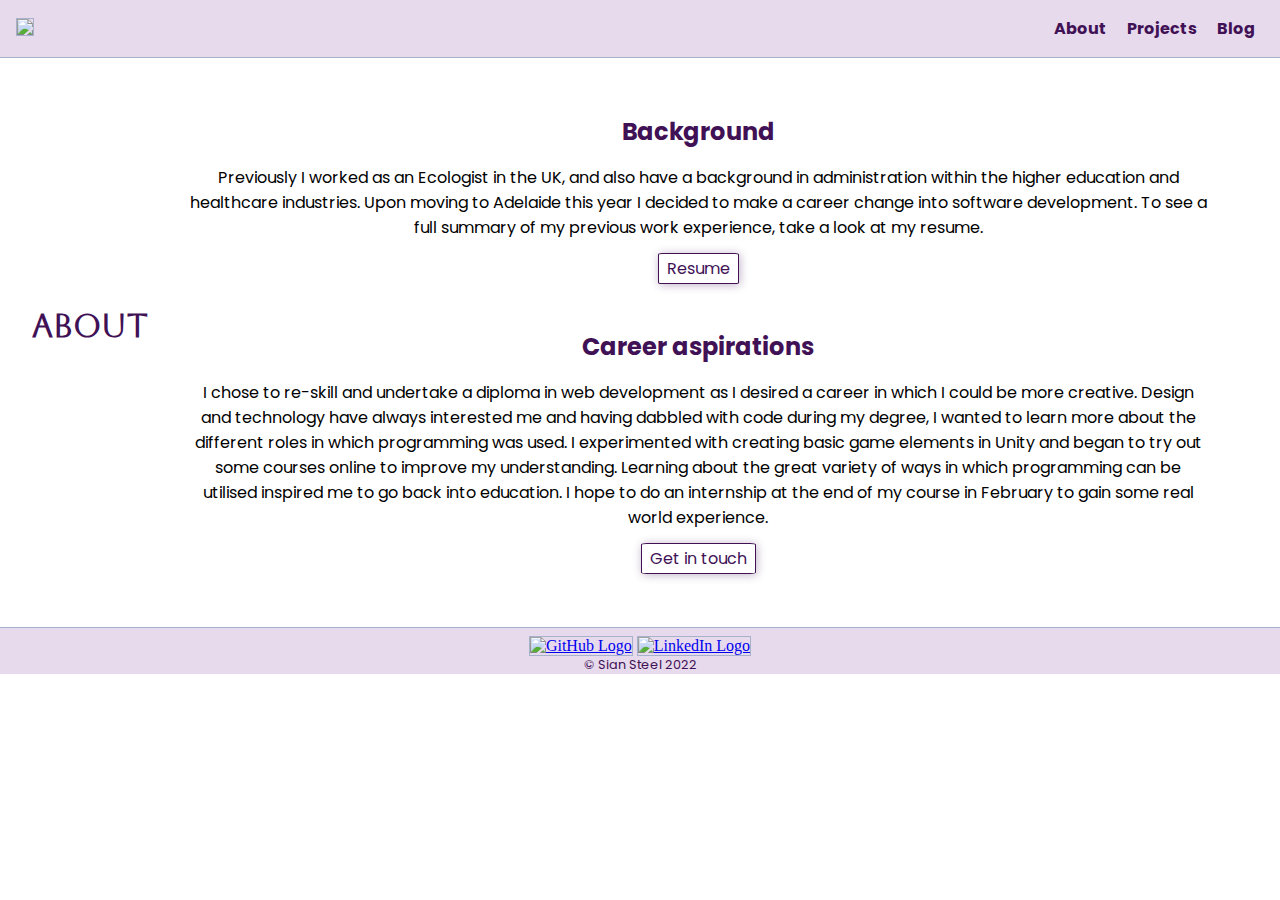
==== pages/about.html @ 1426b3cd "Fixed some layout errors in About and Projects, still issues with Blog" ====
<!DOCTYPE html>
<html lang="en">
<head>
    <meta charset="UTF-8">
    <meta http-equiv="X-UA-Compatible" content="IE=edge">
    <meta name="viewport" content="width=device-width, initial-scale=1.0">
    <title>About</title>
    <link rel="stylesheet" href="/styles/about.css">
</head>
<body>
    <!-- Header -->
    <header>
        <div>
            <a href="/index.html"><img id="logo" src="https://placekitten.com/80"/></a>
        </div>
        <!-- Navigation bar -->
        <nav>
            <a href="/pages/about.html">About</a>
            <a href="/pages/projects.html">Projects</a>
            <a href="/pages/blog.html">Blog</a>
        </nav>
    </header>
    <!-- Main content -->
    <main>
        <div id="title-img">
            <h1>About</h1>
            <img id="headshot-photo" src="https://placekitten.com/300" alt="">
        </div>
        <div id="content-text">
            <section>
                <h2>Background</h2>
                    <p>
                        Previously I worked as an Ecologist in the UK, and also have a background in administration within the higher education and healthcare industries. Upon moving to Adelaide this year I decided to make a career change into software development. To see a full summary of my previous work experience, take a look at my resume.
                    </p>
                    <a href="/assets/sian-steel-cv-2022.pdf" target="_blank" class="button">Resume</a>
            </section>
            <section>    
                <h2>Career aspirations</h2>
                    <p>
                        I chose to re-skill and undertake a diploma in web development as I desired a career in which I could be more creative. Design and technology have always interested me and having dabbled with code during my degree, I wanted to learn more about the different roles in which programming was used. I experimented with creating basic game elements in Unity and began to try out some courses online to improve my understanding. Learning about the great variety of ways in which programming can be utilised inspired me to go back into education. I hope to do an internship at the end of my course in February to gain some real world experience.                 
                    </p>
                    <a href="/index.html" class="button">Get in touch</a>
            </section>
        </div>
    </main>
    <!-- Footer section with social buttons -->
    <footer> 
        <div>
            <a href="https://github.com/Essteel"><img src="https://placekitten.com/50" alt="GitHub Logo"></a>
            <a href="https://www.linkedin.com/in/sian-steel-288700108/"><img src="https://placekitten.com/50" alt="LinkedIn Logo"></a>  
        </div>
        <p>&copy Sian Steel 2022</p>
    </footer>
</body>
</html>
---- styles/about.css ----
/* Import base styles from styles.css */
@import url(/styles/style.css);

/* Main */
h1 {
    padding-bottom: 1rem;
}

#headshot-photo {
    border-radius: 0;
}

section {
    padding-bottom: 2rem;
    text-align: center;
}

.button {
    color: #411156;
    text-decoration: none;
    border: 1px solid #411156;
    padding: 0.2rem 0.5rem;
    box-shadow: 1px 1px 10px #41115653;
    border-radius: 5%;
    margin-bottom: 1rem;
    font-family: 'Poppins', sans-serif;
}

.button:hover {
    background-color: #dbc0396b;
}

/* Laptops and monitors media break */
@media screen and (min-width: 900px) {
    main {
        flex-flow: row;
    }
    #title-image {
        align-items: column;
    }
    main p {
        justify-content: space-between;
        padding: 1rem;
    }
    section {
        padding: 1.5rem;
        flex-flow: nowrap;
    }
}
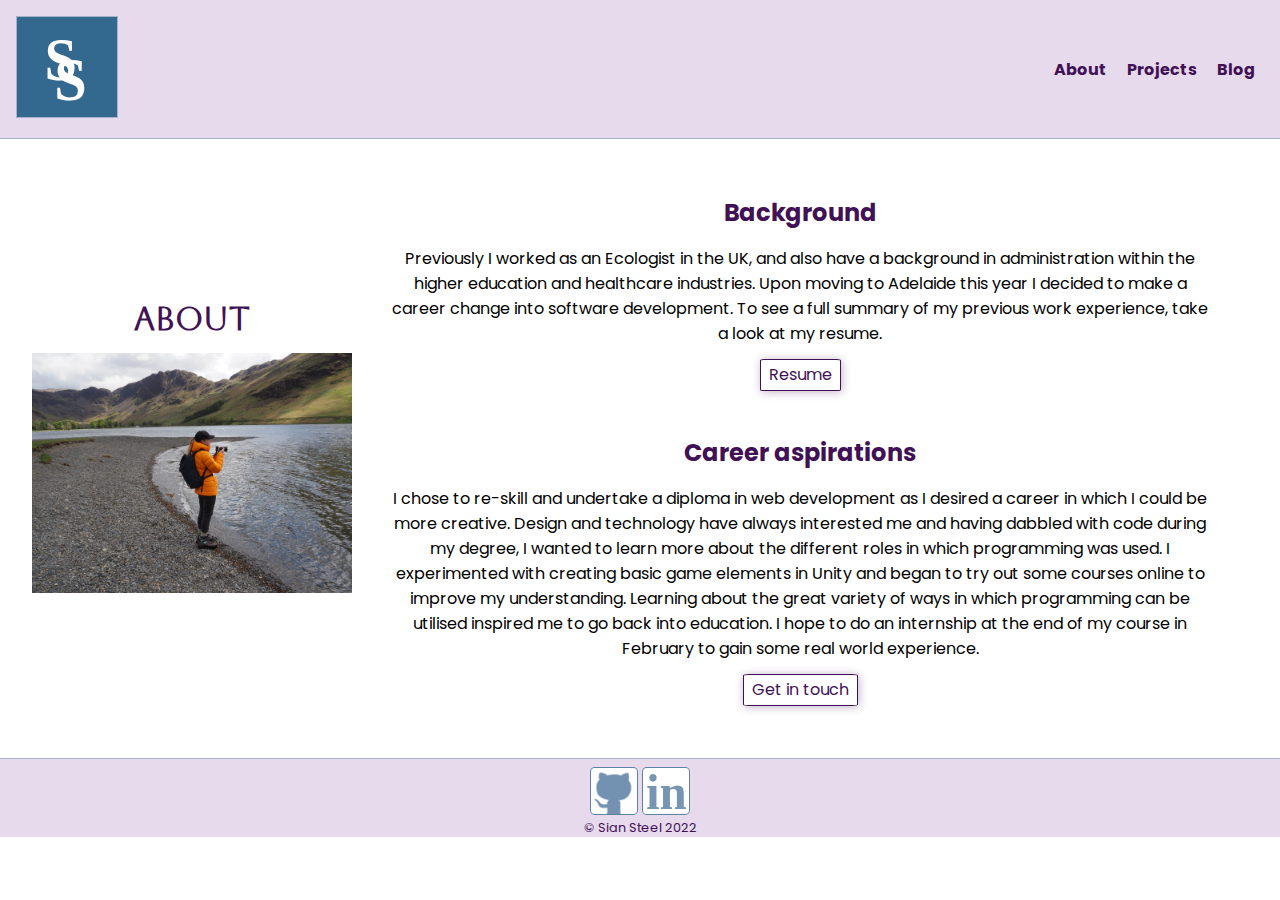
==== commit 42bd5296: "Added in missing icons, logos and photos" ====
--- a/pages/about.html
+++ b/pages/about.html
@@ -11,7 +11,7 @@
     <!-- Header -->
     <header>
         <div>
-            <a href="/index.html"><img id="logo" src="https://placekitten.com/80"/></a>
+            <a href="/index.html"><img id="logo" src="/assets/ss-logo.svg"/></a>
         </div>
         <!-- Navigation bar -->
         <nav>
@@ -24,7 +24,7 @@
     <main>
         <div id="title-img">
             <h1>About</h1>
-            <img id="headshot-photo" src="https://placekitten.com/300" alt="">
+            <img id="headshot-photo" src="/assets/about-img.jpg" alt="Photo of Sian Steel holding a camera at the edge of a lake">
         </div>
         <div id="content-text">
             <section>
@@ -46,8 +46,8 @@
     <!-- Footer section with social buttons -->
     <footer> 
         <div>
-            <a href="https://github.com/Essteel"><img src="https://placekitten.com/50" alt="GitHub Logo"></a>
-            <a href="https://www.linkedin.com/in/sian-steel-288700108/"><img src="https://placekitten.com/50" alt="LinkedIn Logo"></a>  
+            <a href="https://github.com/Essteel"><img src="/assets/github-logo.svg" alt="GitHub Logo"></a>
+            <a href="https://www.linkedin.com/in/sian-steel-288700108/"><img src="/assets/linkedin-logo.svg" alt="LinkedIn Logo"></a>  
         </div>
         <p>&copy Sian Steel 2022</p>
     </footer>
--- a/styles/about.css
+++ b/styles/about.css
@@ -8,6 +8,7 @@
 
 #headshot-photo {
     border-radius: 0;
+    width: 20rem;
 }
 
 section {
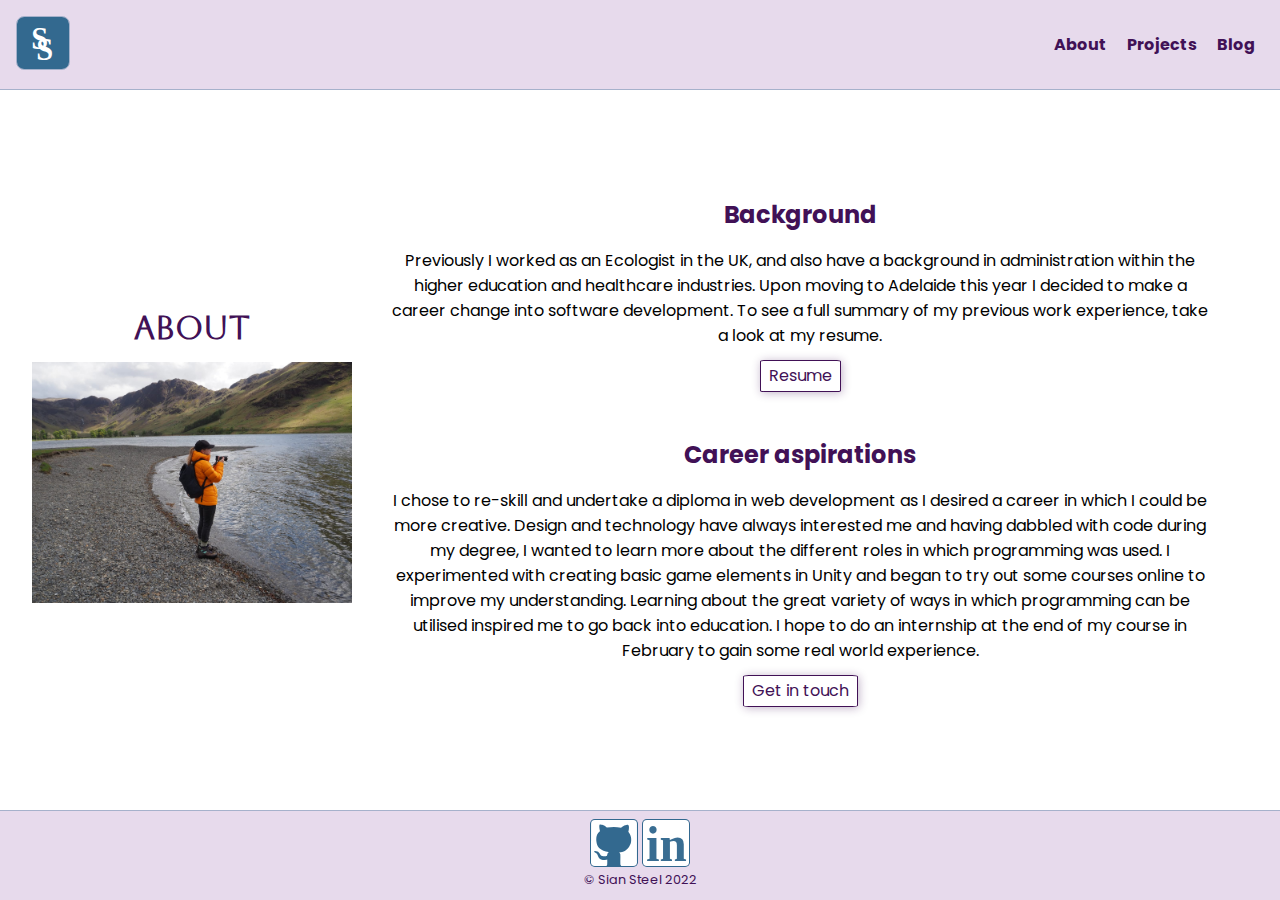
==== commit 6784098f: "Fixed issue with footer not being at bottom of page on desktop" ====
--- a/pages/about.html
+++ b/pages/about.html
@@ -20,7 +20,7 @@
             <a href="/pages/blog.html">Blog</a>
         </nav>
     </header>
-    <!-- Main content -->
+    <!-- Main content - information about my background, career and aspirations including link to resume -->
     <main>
         <div id="title-img">
             <h1>About</h1>
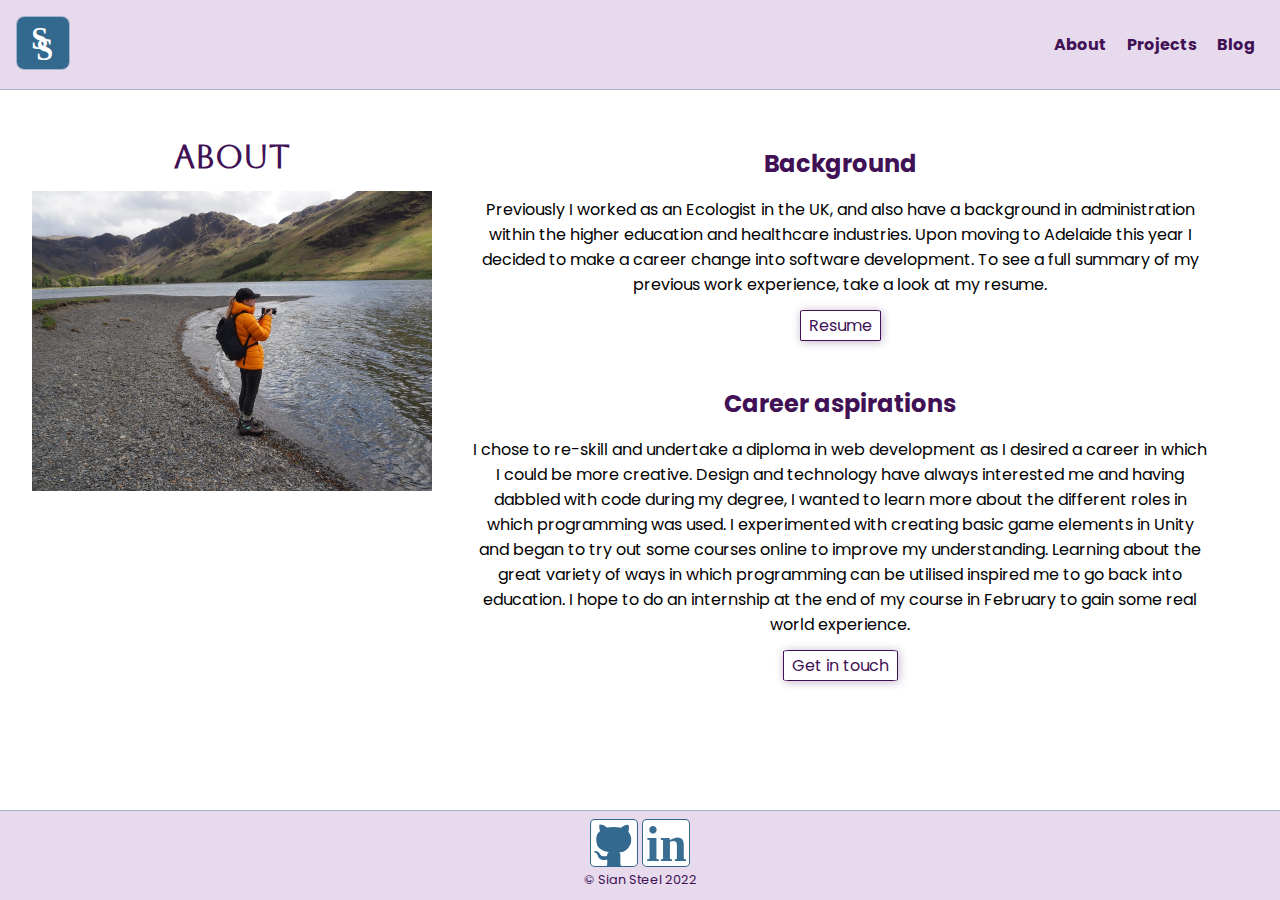
==== commit 2980ddd5: "Fixed display issues for tablet and desktop with About, Projects, Blog and Blog post pages" ====
--- a/pages/about.html
+++ b/pages/about.html
@@ -22,7 +22,7 @@
     </header>
     <!-- Main content - information about my background, career and aspirations including link to resume -->
     <main>
-        <div id="title-img">
+        <div id="title-block">
             <h1>About</h1>
             <img id="headshot-photo" src="/assets/about-img.jpg" alt="Photo of Sian Steel holding a camera at the edge of a lake">
         </div>
--- a/styles/about.css
+++ b/styles/about.css
@@ -35,16 +35,18 @@
 @media screen and (min-width: 900px) {
     main {
         flex-flow: row;
+        align-items: flex-start;
     }
-    #title-image {
-        align-items: column;
+
+    #headshot-photo {
+        width: clamp(25rem, 20vh, 30vh);
     }
+
     main p {
         justify-content: space-between;
         padding: 1rem;
     }
     section {
         padding: 1.5rem;
-        flex-flow: nowrap;
     }
 }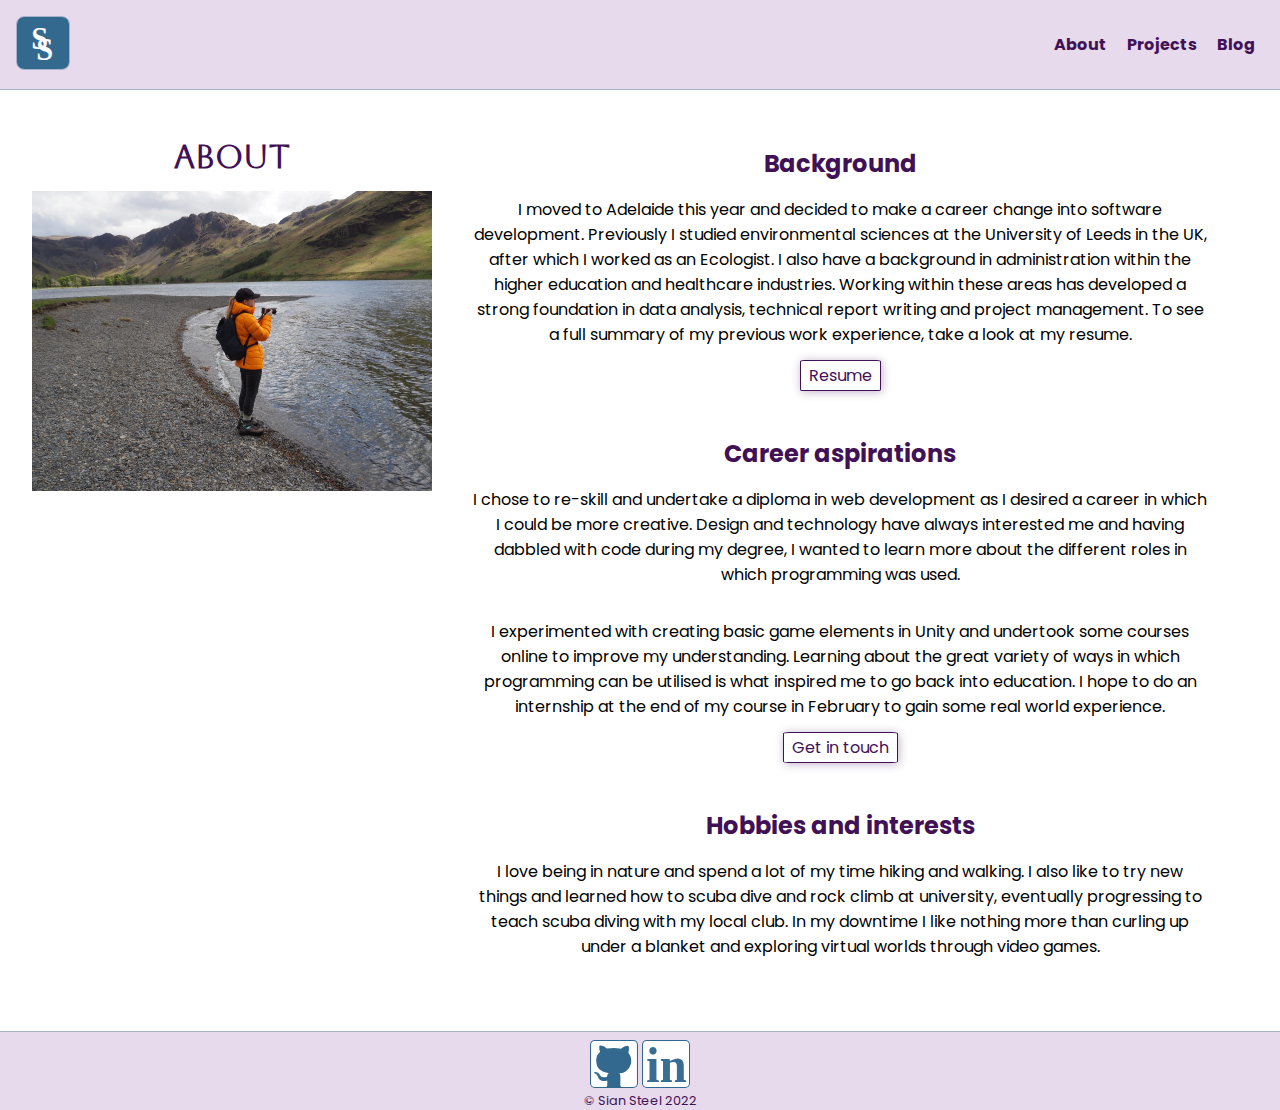
==== commit 06591247: "Updated About page wording to include hobbies and interests" ====
--- a/pages/about.html
+++ b/pages/about.html
@@ -30,24 +30,33 @@
             <section>
                 <h2>Background</h2>
                     <p>
-                        Previously I worked as an Ecologist in the UK, and also have a background in administration within the higher education and healthcare industries. Upon moving to Adelaide this year I decided to make a career change into software development. To see a full summary of my previous work experience, take a look at my resume.
+                        I moved to Adelaide this year and decided to make a career change into software development. Previously I studied environmental sciences at the University of Leeds in the UK, after which I worked as an Ecologist. I also have a background in administration within the higher education and healthcare industries. Working within these areas has developed a strong foundation in data analysis, technical report writing and project management. To see a full summary of my previous work experience, take a look at my resume.
                     </p>
                     <a href="/assets/sian-steel-cv-2022.pdf" target="_blank" class="button">Resume</a>
             </section>
             <section>    
                 <h2>Career aspirations</h2>
                     <p>
-                        I chose to re-skill and undertake a diploma in web development as I desired a career in which I could be more creative. Design and technology have always interested me and having dabbled with code during my degree, I wanted to learn more about the different roles in which programming was used. I experimented with creating basic game elements in Unity and began to try out some courses online to improve my understanding. Learning about the great variety of ways in which programming can be utilised inspired me to go back into education. I hope to do an internship at the end of my course in February to gain some real world experience.                 
+                        I chose to re-skill and undertake a diploma in web development as I desired a career in which I could be more creative. Design and technology have always interested me and having dabbled with code during my degree, I wanted to learn more about the different roles in which programming was used.                 
+                    </p>
+                    <p>
+                        I experimented with creating basic game elements in Unity and undertook some courses online to improve my understanding. Learning about the great variety of ways in which programming can be utilised is what inspired me to go back into education. I hope to do an internship at the end of my course in February to gain some real world experience.
                     </p>
                     <a href="/index.html" class="button">Get in touch</a>
+            </section>
+            <section>
+                <h2>Hobbies and interests</h2>
+                    <p>
+                        I love being in nature and spend a lot of my time hiking and walking. I also like to try new things and learned how to scuba dive and rock climb at university, eventually progressing to teach scuba diving with my local club. In my downtime I like nothing more than curling up under a blanket and exploring virtual worlds through video games.
+                    </p>
             </section>
         </div>
     </main>
     <!-- Footer section with social buttons -->
     <footer> 
-        <div>
-            <a href="https://github.com/Essteel"><img src="/assets/github-logo.svg" alt="GitHub Logo"></a>
-            <a href="https://www.linkedin.com/in/sian-steel-288700108/"><img src="/assets/linkedin-logo.svg" alt="LinkedIn Logo"></a>  
+        <div class="social-buttons">
+            <a href="https://github.com/Essteel" target="_blank"><img src="/assets/github-logo.svg" alt="GitHub Logo"></a>
+            <a href="https://www.linkedin.com/in/sian-steel-288700108/" target="_blank"><img src="/assets/linkedin-logo.svg" alt="LinkedIn Logo"></a>  
         </div>
         <p>&copy Sian Steel 2022</p>
     </footer>
--- a/styles/about.css
+++ b/styles/about.css
@@ -29,6 +29,7 @@
 
 .button:hover {
     background-color: #dbc0396b;
+    text-decoration: underline;
 }
 
 /* Laptops and monitors media break */
